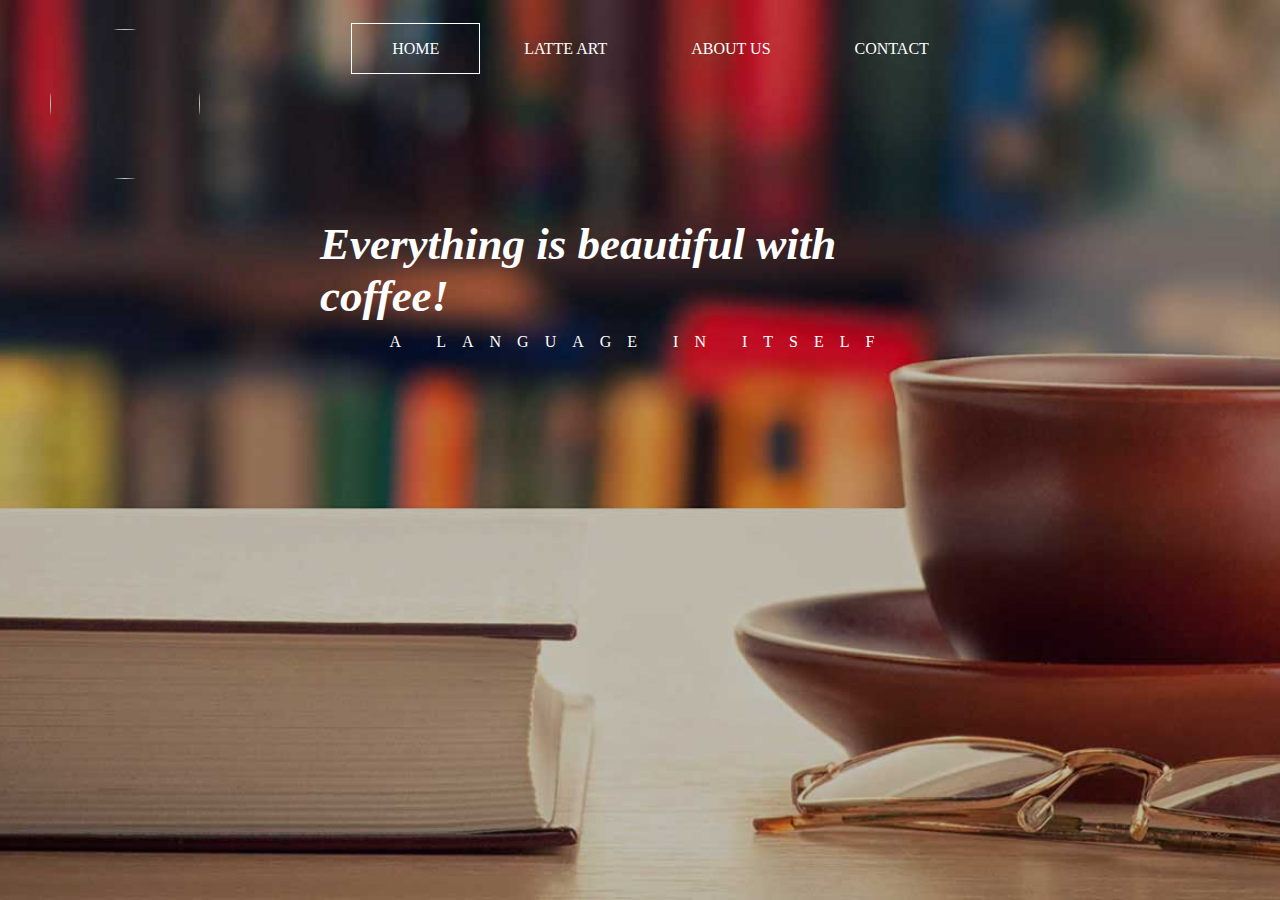
==== index.html @ ac7a3f5a "new files added" ====
<html>
	<head>
		<meta charset="utf-8">
		<title> The Pour </title>
		<link rel="stylesheet" type="text/css" href="style.css">

	</head>
	<body>
		<section>
		<div class="wrapper">
		 <div class="nav">
			<ul>
				<li class="active"><a href="#">Home</a></li>
				<li><a href="latte.html">Latte art</a></li>
				<li><a href="aboutus.html">About Us</a></li>
				<li><a href="contactus.html">Contact</a></li>
			</ul>
		</div>
		<div class="logo">
			<img src="logo_new.jpg">
		</div>
		<div class="header">
			<h1> Everything is beautiful with coffee!</h1>
		</div>
		<div class="tagline">
			<p>A Language In Itself</p>

		<!-- </div>
			<div class="button">
			<a href="" class="btn btn-one"> More tastes</a>
		</div> -->
	</div>
</section>
</body>
</html>
---- style.css ----
html {
	margin: 0;
	padding: 0;
	width: 100%;
     }

body  {
	margin: 0;
	padding: 0;
	width: 100%;
	height: 100vh;
	background: url(coffee-back.jpg) no-repeat 50%  50%;
	background-size: cover;
	display: table;
       }

.nav {
	text-align: center;
	margin-top: 40px;
	}
.nav li.active a
{
border: 1px solid white;
}

li  {
	list-style: none;
	display: inline-block;
	}

a   {
	text-decoration: none;
	color: #fff;
	text-transform: uppercase;
	font-family: monsterrat;
	font-weight: lighter;
	padding: 16px 40px;
	}

.logo img
{
	width: 150px;
	height: 150px;
	float: left;
	border-radius: 100%;
	margin-top: -45px;
	margin-left: 50px;

}

.header  {
	position: absolute;
	top: 30%;
	left: 50%;
	transform: translate(-50%, -50%);
	}

.header h1  {
	color: #fff;
	font-family: satisfy;
	font-style: italic;
	font-size: 45px;
	}

.tagline {
	position: absolute;
	top: 38%;
	left: 50%;
	transform: translate(-50%, -50%);
	}

.tagline p  {
	color: #fff;
	font-family: monsterrat;
	letter-spacing: 16px;
	font-weight: lighter;
	text-transform: uppercase;
	}

.button
{
	margin-top: 300px;
	margin-left: 600px;
}

.btn
{
border: 1.5px solid white;
padding: 10px 30px;
color: black;
text-decoration: none;
margin-right: 20px;
font-size: 15px;
text-transform: uppercase;
top: 50%;
left: 50%;
}

.btn-one
{
color: white;
font-family: "Roboto", sans-serif;
btn-align: right;
}

.btn-one:hover
{
background-color: brown;
transition: all 0.5s ease-in;
}

form{
	padding-left: 250px;
	padding-top: 65px;
}
input{
	width:30%;
	padding: 12px 20px;
	margin: 8px 0;
	border-radius: 4px;
    box-sizing: border-box;
}

input[type=button], input[type=submit], input[type=reset] {
	background-color: brown;
	border: none;
	color: white;
	padding: 16px 32px;
	text-decoration: none;
	margin: 4px 2px;
	cursor: pointer;
  }

 #esp{
	width: 200px;
	height: 200px;
	border-radius: 100%;
  }

  #cap
  {
	width: 200px;
	height: 200px;
	border-radius: 100%;
  }

  .column {
	float: left;
	width: 20%;
	padding: 5px;
  }
  
  .row::after {
	content: "";
	clear: both;
	display: table;
  }

  #about{
	text-align: justify;
	font-style: italic;
	font-family: cursive;
    width: 500px;
    height: 500px;
	padding-left: 200px;
	padding-top: 20px;
  }
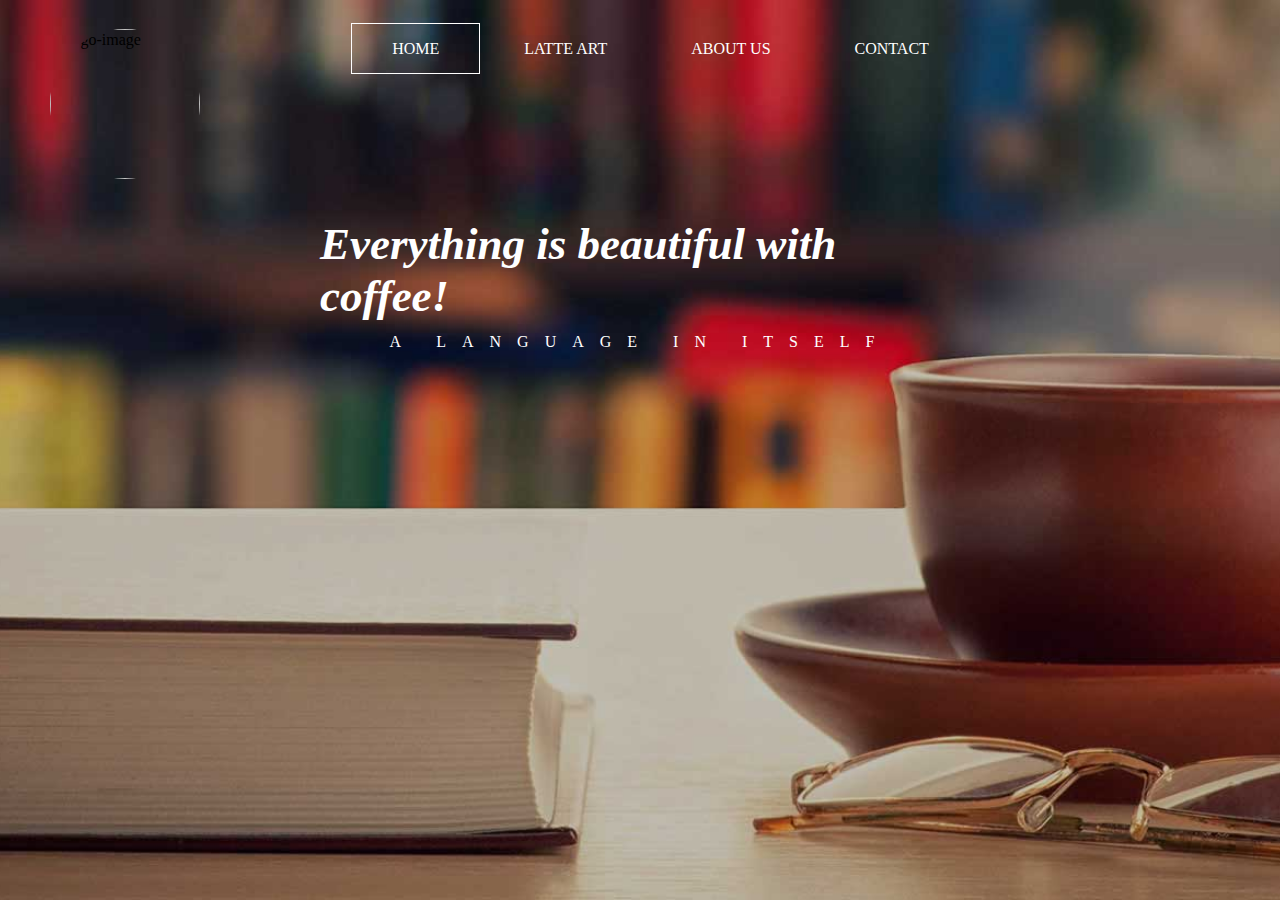
==== commit cd781091: "added alt for img" ====
--- a/index.html
+++ b/index.html
@@ -17,7 +17,7 @@
 			</ul>
 		</div>
 		<div class="logo">
-			<img src="logo_new.jpg">
+			<img src="logo.jpg" alt="logo-image">
 		</div>
 		<div class="header">
 			<h1> Everything is beautiful with coffee!</h1>
@@ -30,6 +30,7 @@
 			<a href="" class="btn btn-one"> More tastes</a>
 		</div> -->
 	</div>
+	</div>
 </section>
 </body>
 </html>
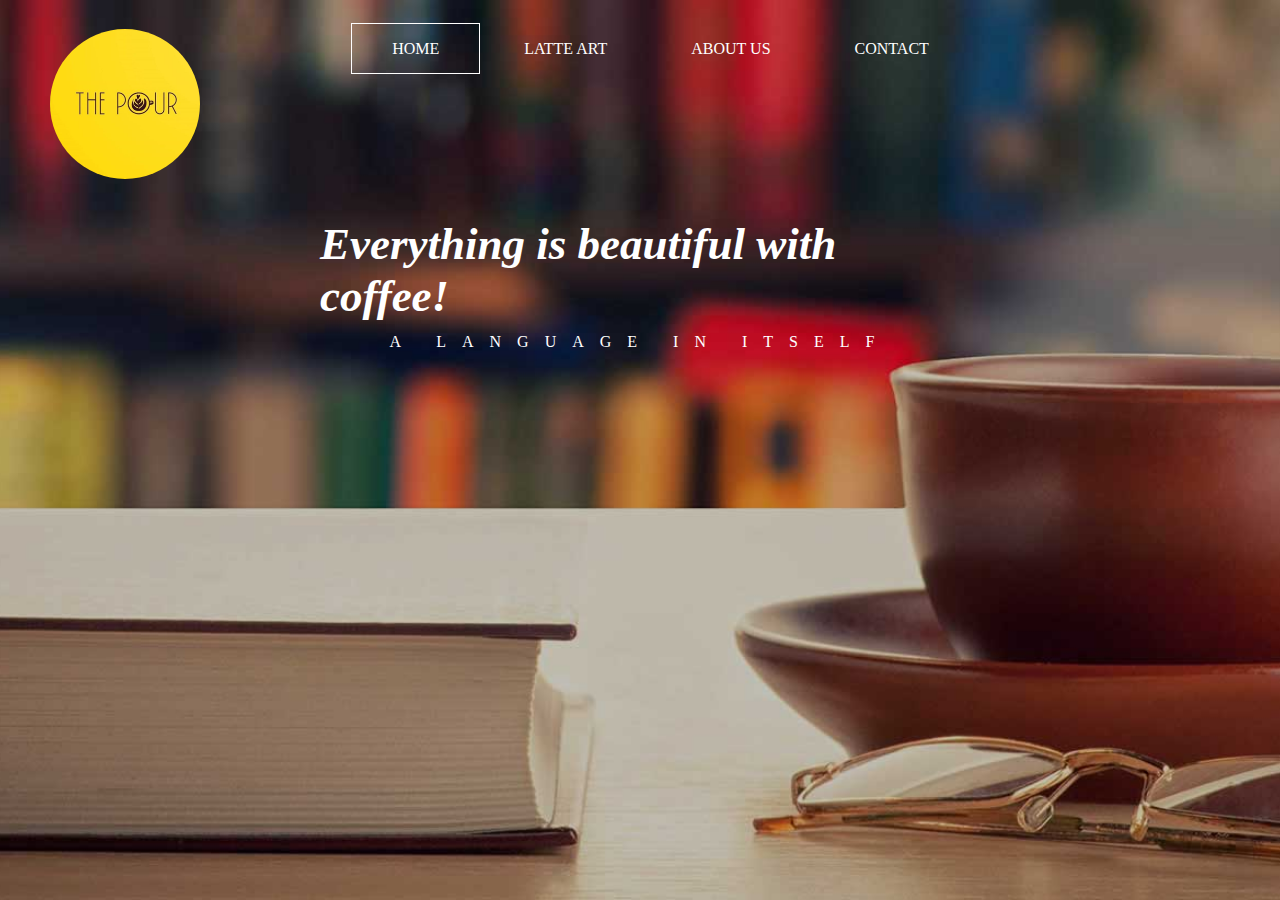
==== commit 4cbaa254: "Update index.html" ====
--- a/index.html
+++ b/index.html
@@ -17,7 +17,7 @@
 			</ul>
 		</div>
 		<div class="logo">
-			<img src="logo.jpg" alt="logo-image">
+			<img src="logo.JPG" alt="logo-image">
 		</div>
 		<div class="header">
 			<h1> Everything is beautiful with coffee!</h1>
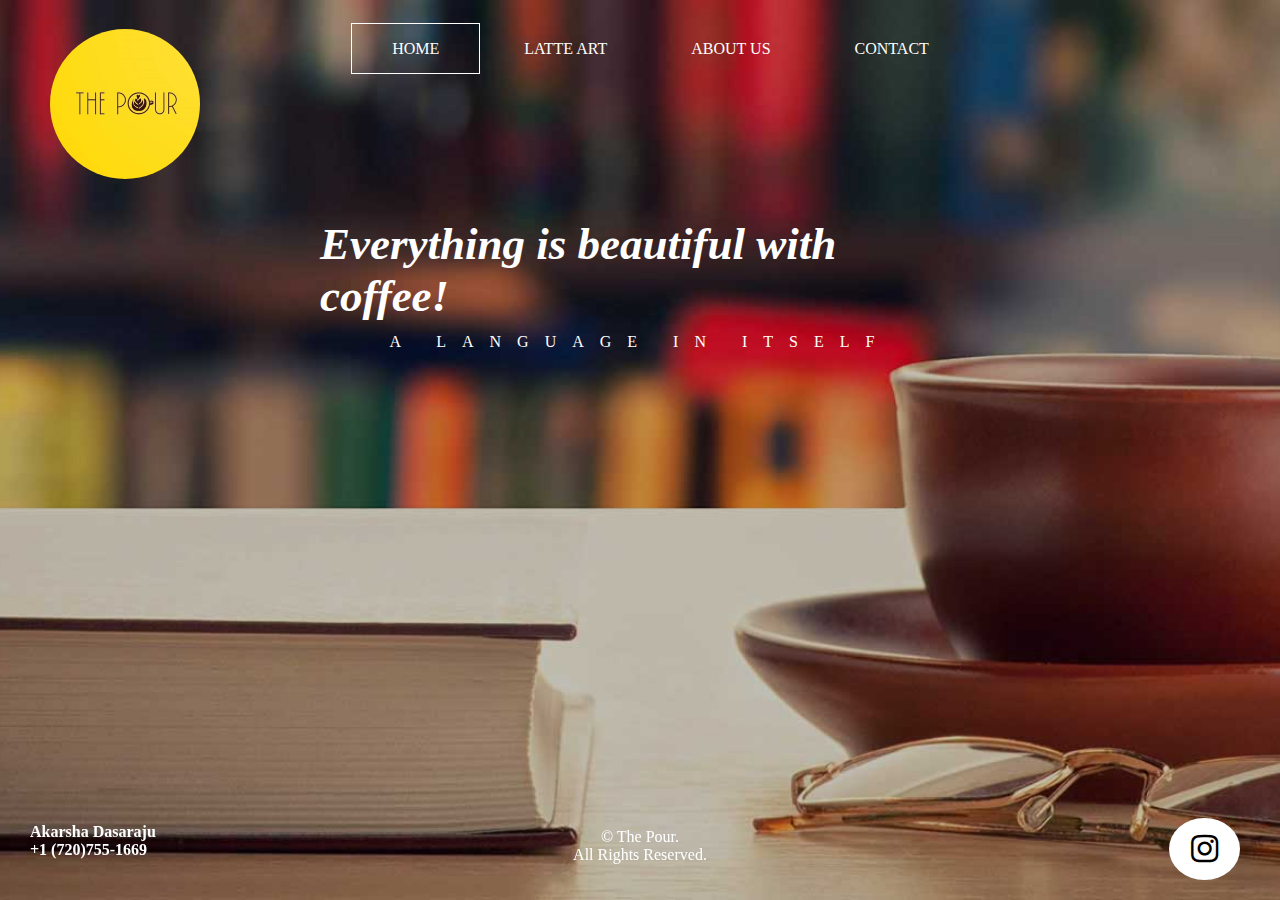
==== commit 1d2b1dff: "ADDED FOOTER" ====
--- a/index.html
+++ b/index.html
@@ -3,10 +3,11 @@
 		<meta charset="utf-8">
 		<title> The Pour </title>
 		<link rel="stylesheet" type="text/css" href="style.css">
+		<link rel="stylesheet" href="https://cdnjs.cloudflare.com/ajax/libs/font-awesome/4.7.0/css/font-awesome.min.css">
 
 	</head>
 	<body>
-		<section>
+		<section class="col-md-5">
 		<div class="wrapper">
 		 <div class="nav">
 			<ul>
@@ -29,8 +30,25 @@
 			<div class="button">
 			<a href="" class="btn btn-one"> More tastes</a>
 		</div> -->
-	</div>
-	</div>
-</section>
-</body>
+	     </div>
+	       </div>
+         </section>
+
+        <footer>
+			<div class="row">
+				<div class = "copyrights">
+				<p class="text-muted small mb-4 mb-lg-0">&copy; The Pour. </br> All Rights Reserved.</p>
+			</div>
+		</div>
+		    <div class="footer">
+			     <h4>Akarsha Dasaraju<br/>+1 (720)755-1669</h4>
+			      
+			</div>
+			<div class="media">
+				<a href="https://www.instagram.com/the__pour/">
+					<i class="fa fa-instagram fa-2x fa-fw"></i>
+				  </a>
+			</div>
+        </footer>
+    </body>
 </html>
--- a/style.css
+++ b/style.css
@@ -132,21 +132,21 @@
   }
 
  #esp{
-	width: 200px;
-	height: 200px;
+	/* width: 200px;
+	height: 200px; */
 	border-radius: 100%;
   }
 
   #cap
   {
-	width: 200px;
-	height: 200px;
+	/* width: 200px;
+	height: 200px; */
 	border-radius: 100%;
   }
 
   .column {
 	float: left;
-	width: 20%;
+	width: 13%;
 	padding: 5px;
   }
   
@@ -164,4 +164,64 @@
     height: 500px;
 	padding-left: 200px;
 	padding-top: 20px;
+  }
+
+  .thumbnail:hover {
+    position:relative;
+    top:-25px;
+    left:-35px;
+    width:500px;
+    height:auto;
+    display:block;
+	z-index:999;
+	border-radius: 100%;
+}
+
+.footer  {
+	display: block;
+    position: fixed;
+	bottom: 20px;
+	left: 0;
+	right: 0;
+	color: white;
+	text-align: left;
+	padding-left: 30PX;
+}
+.copyrights{
+	display: block;
+    position: fixed;
+	bottom: 20px;
+	left: 0;
+	right: 0;
+	color: white;
+	text-align: center;
+}
+
+.fa {
+	padding: 15px;
+	font-size: 15px;
+	width: 20px;
+	text-align: center;
+	text-decoration: none;
+	border-radius: 50%;
+  }
+  
+  /* Add a hover effect if you want */
+  .fa:hover {
+	opacity: 0.7;
+  }
+
+  .fa-instagram {
+	background:white;
+	color: black;
+  }
+
+  .media{
+	display: block;
+    position: fixed;
+	bottom: 20px;
+	left: 0;
+	right: 0;
+	color: white;
+	text-align: right;
   }